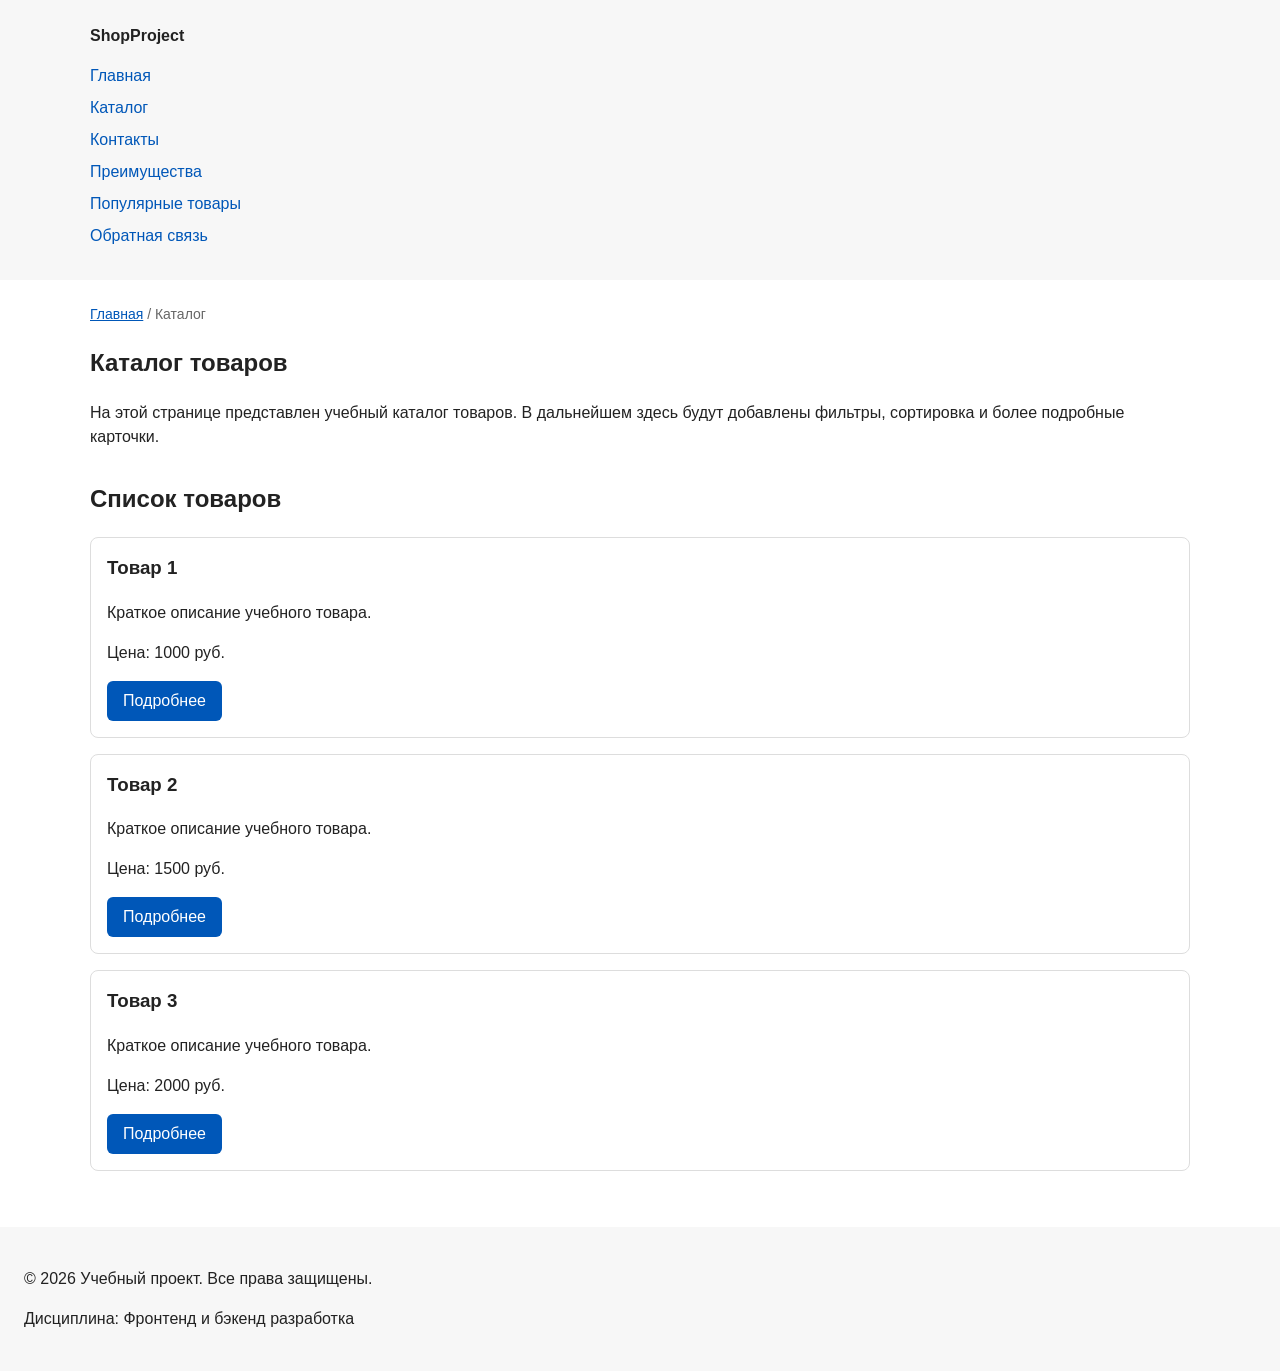
==== catalog.html @ 7fdee86c "feat: add multi-page structure navigation and anchors" ====
<!DOCTYPE html>
<html lang="ru">
<head>
  <meta charset="UTF-8">
  <meta name="viewport" content="width=device-width, initial-scale=1.0">
  <meta name="description" content="Каталог товаров учебного интернет-магазина.">
  <title>Каталог товаров – Учебный интернет-магазин</title>
  <link rel="stylesheet" href="css/style.css">
</head>
<body>

  <header>
    <div class="site-header">
      <a class="site-logo" href="index.html">ShopProject</a>

      <nav class="site-nav" aria-label="Основная навигация">
        <ul class="site-nav__list">
          <li><a href="index.html">Главная</a></li>
          <li><a href="catalog.html">Каталог</a></li>
          <li><a href="contacts.html">Контакты</a></li>
          <li><a href="index.html#advantages">Преимущества</a></li>
          <li><a href="index.html#popular">Популярные товары</a></li>
          <li><a href="index.html#contacts">Обратная связь</a></li>
        </ul>
      </nav>
    </div>
  </header>

  <main>

    <nav class="breadcrumbs" aria-label="Хлебные крошки">
      <a href="index.html">Главная</a>
      <span>Каталог</span>
    </nav>

    <section class="section">
      <h1>Каталог товаров</h1>
      <p>
        На этой странице представлен учебный каталог товаров.
        В дальнейшем здесь будут добавлены фильтры, сортировка и более
        подробные карточки.
      </p>
    </section>

    <section class="section">
      <h2>Список товаров</h2>

      <article class="product-card">
        <h3>Товар 1</h3>
        <p>Краткое описание учебного товара.</p>
        <p>Цена: 1000 руб.</p>
        <a class="button" href="index.html#popular">Подробнее</a>
      </article>

      <article class="product-card">
        <h3>Товар 2</h3>
        <p>Краткое описание учебного товара.</p>
        <p>Цена: 1500 руб.</p>
        <a class="button" href="index.html#popular">Подробнее</a>
      </article>

      <article class="product-card">
        <h3>Товар 3</h3>
        <p>Краткое описание учебного товара.</p>
        <p>Цена: 2000 руб.</p>
        <a class="button" href="index.html#popular">Подробнее</a>
      </article>
    </section>

  </main>

  <footer>
    <p>&copy; 2026 Учебный проект. Все права защищены.</p>
    <p>Дисциплина: Фронтенд и бэкенд разработка</p>
  </footer>

</body>
</html>
---- css/style.css ----
html {
  scroll-behavior: smooth;
}

/* ===================================
   1. Переменные проекта
   =================================== */

:root {
  /* Основные цвета проекта */
  --color-bg: #ffffff;
  --color-text: #222222;
  --color-muted: #666666;
  --color-primary: #0057b8;
  --color-primary-dark: #003f86;
  --color-border: #dddddd;
  --color-surface: #f7f7f7;
  --color-surface-accent: #eef5ff;
  --color-danger: #b00020;
  --color-success: #168a2f;
  --color-success-bg: #eefaf0;
  --color-white: #ffffff;

  /* Отступы */
  --space-xs: 4px;
  --space-sm: 8px;
  --space-md: 16px;
  --space-lg: 24px;
  --space-xl: 32px;

  /* Скругления */
  --radius-sm: 6px;
  --radius-md: 8px;
  --radius-lg: 12px;

  /* Размеры */
  --container-width: 1100px;
}

/* ===================================
   2. Базовые стили
   =================================== */

* {
  box-sizing: border-box;
}

body {
  margin: 0;
  font-family: Arial, sans-serif;
  line-height: 1.5;
  color: var(--color-text);
  background-color: var(--color-bg);
}

header,
main,
footer {
  padding: var(--space-lg);
}

header {
  background-color: var(--color-surface);
}

footer {
  background-color: var(--color-surface);
}

/* ===================================
   3. Общие элементы интерфейса
   =================================== */

a {
  color: var(--color-primary);
}

a:hover {
  color: var(--color-primary-dark);
}

a:focus-visible {
  outline: 2px solid var(--color-primary);
  outline-offset: 3px;
}

.button {
  display: inline-block;
  padding: var(--space-sm) var(--space-md);
  color: var(--color-white);
  background-color: var(--color-primary);
  text-decoration: none;
  border: none;
  border-radius: var(--radius-sm);
  cursor: pointer;
}

.button:hover {
  background-color: var(--color-primary-dark);
}

.button:focus-visible {
  outline: 2px solid var(--color-primary);
  outline-offset: 3px;
}

.button:disabled {
  opacity: 0.6;
  cursor: not-allowed;
}

/* ===================================
   4. Компоненты страницы
   =================================== */

.site-header {
  max-width: var(--container-width);
  margin: 0 auto;
}

.site-logo {
  font-weight: bold;
  text-decoration: none;
  color: var(--color-text);
}

.site-nav__list {
  padding: 0;
  margin: var(--space-md) 0 0;
  list-style: none;
}

.site-nav__list li {
  margin-bottom: var(--space-sm);
}

.site-nav__list a {
  color: var(--color-primary);
  text-decoration: none;
}

.site-nav__list a:hover {
  text-decoration: underline;
}

.hero {
  max-width: var(--container-width);
  margin: 0 auto var(--space-xl);
  padding: var(--space-xl) var(--space-lg);
  background-color: var(--color-surface-accent);
  border-radius: var(--radius-lg);
}

.section {
  max-width: var(--container-width);
  margin: 0 auto var(--space-xl);
}

.section h2 {
  margin-top: 0;
}

.product-card {
  margin-bottom: var(--space-md);
  padding: var(--space-md);
  border: 1px solid var(--color-border);
  border-radius: var(--radius-md);
  background-color: var(--color-bg);
}

.product-card:hover {
  border-color: var(--color-primary);
}

.product-card h3 {
  margin-top: 0;
}

.aside-info {
  max-width: var(--container-width);
  margin: 0 auto var(--space-xl);
  padding: var(--space-md);
  border-left: 4px solid var(--color-primary);
  background-color: var(--color-surface);
}

/* ===================================
   5. Форма и модальное окно
   =================================== */

.order-dialog {
  width: min(100% - 32px, 560px);
  padding: var(--space-lg);
  border: none;
  border-radius: var(--radius-lg);
}

.order-dialog::backdrop {
  background-color: rgba(0, 0, 0, 0.5);
}

.form-field {
  margin-bottom: var(--space-md);
}

.form-field label {
  display: block;
  margin-bottom: var(--space-xs);
}

.form-field input,
.form-field select,
.form-field textarea {
  width: 100%;
  padding: 10px 12px;
  border: 1px solid var(--color-border);
  border-radius: var(--radius-sm);
  font: inherit;
}

.form-field input[type="checkbox"] {
  width: auto;
}

.form-field small {
  display: block;
  margin-top: var(--space-xs);
  color: var(--color-muted);
}

.form-field input:hover,
.form-field select:hover,
.form-field textarea:hover {
  border-color: var(--color-primary);
}

.form-field input:focus-visible,
.form-field select:focus-visible,
.form-field textarea:focus-visible,
.form-actions button:focus-visible {
  outline: 2px solid var(--color-primary);
  outline-offset: 3px;
}

[aria-invalid="true"] {
  border-color: var(--color-danger);
}

.form-actions {
  display: flex;
  gap: 12px;
  margin-top: var(--space-lg);
}

.success-message {
  max-width: var(--container-width);
  margin: var(--space-lg) auto;
  padding: var(--space-md);
  border-left: 4px solid var(--color-success);
  background-color: var(--color-success-bg);
}

/* ===================================
   6. Хлебные крошки и навигационные элементы
   =================================== */

.breadcrumbs {
  max-width: var(--container-width);
  margin: 0 auto var(--space-md);
  font-size: 14px;
  color: var(--color-muted);
}

.breadcrumbs a {
  color: var(--color-primary);
}

.breadcrumbs span::before {
  content: " / ";
  color: var(--color-muted);
}

:target {
  outline: 2px dashed var(--color-primary);
  outline-offset: 4px;
}
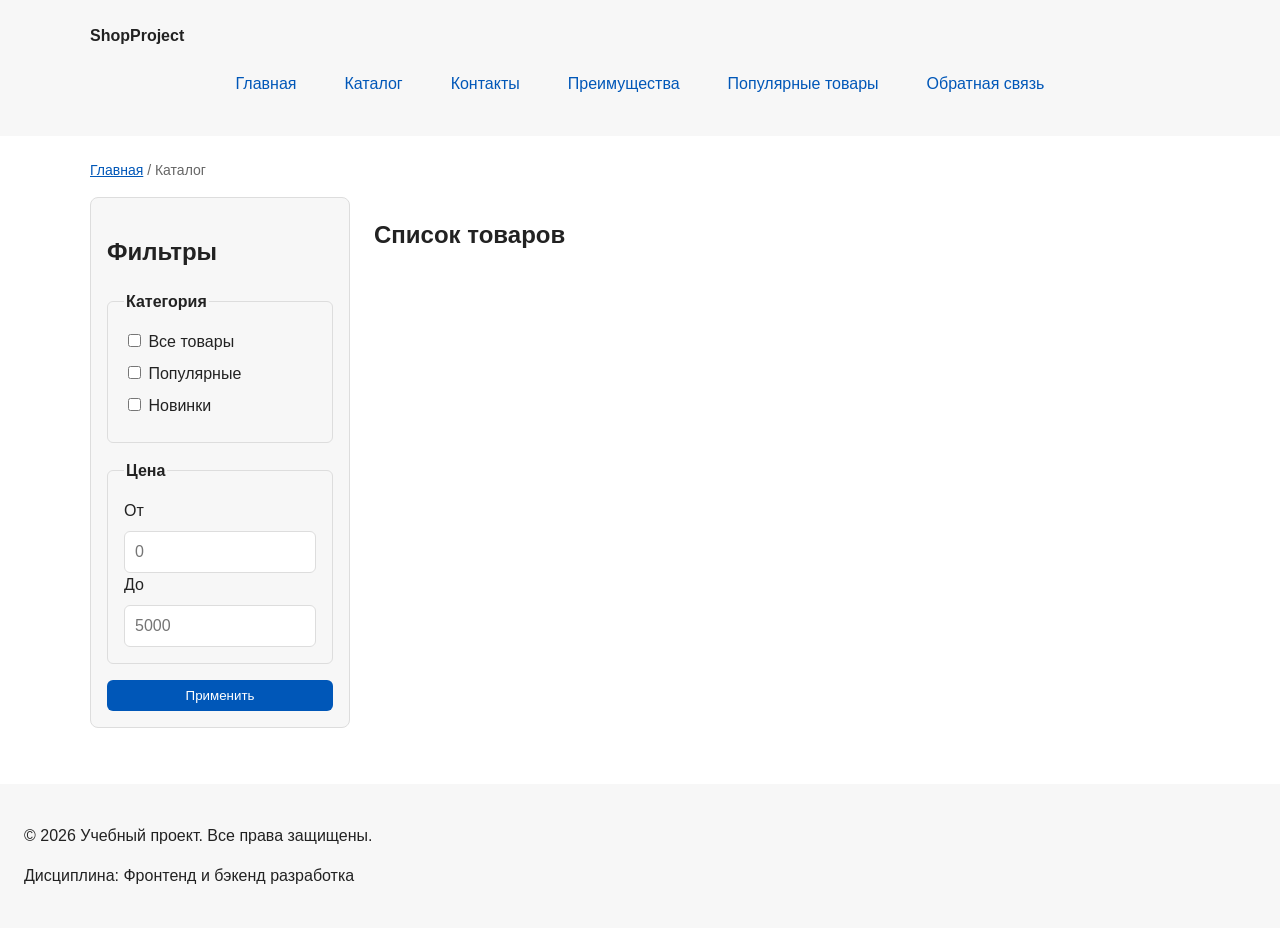
==== commit afeb9a21: "feat: add flex navigation and grid catalog layout" ====
--- a/catalog.html
+++ b/catalog.html
@@ -33,39 +33,55 @@
       <span>Каталог</span>
     </nav>
 
-    <section class="section">
-      <h1>Каталог товаров</h1>
-      <p>
-        На этой странице представлен учебный каталог товаров.
-        В дальнейшем здесь будут добавлены фильтры, сортировка и более
-        подробные карточки.
-      </p>
-    </section>
+    <section class="catalog-layout">
 
-    <section class="section">
-      <h2>Список товаров</h2>
+  <aside class="catalog-filters">
+    <h2>Фильтры</h2>
 
-      <article class="product-card">
-        <h3>Товар 1</h3>
-        <p>Краткое описание учебного товара.</p>
-        <p>Цена: 1000 руб.</p>
-        <a class="button" href="index.html#popular">Подробнее</a>
-      </article>
+    <form class="filters-form" action="#" method="get">
 
-      <article class="product-card">
-        <h3>Товар 2</h3>
-        <p>Краткое описание учебного товара.</p>
-        <p>Цена: 1500 руб.</p>
-        <a class="button" href="index.html#popular">Подробнее</a>
-      </article>
+      <fieldset>
+        <legend>Категория</legend>
 
-      <article class="product-card">
-        <h3>Товар 3</h3>
-        <p>Краткое описание учебного товара.</p>
-        <p>Цена: 2000 руб.</p>
-        <a class="button" href="index.html#popular">Подробнее</a>
-      </article>
-    </section>
+        <label>
+          <input type="checkbox" name="category" value="all">
+          Все товары
+        </label>
+
+        <label>
+          <input type="checkbox" name="category" value="popular">
+          Популярные
+        </label>
+
+        <label>
+          <input type="checkbox" name="category" value="new">
+          Новинки
+        </label>
+      </fieldset>
+
+      <fieldset>
+        <legend>Цена</legend>
+
+        <label for="price-from">От</label>
+        <input id="price-from" name="price-from" type="number" min="0" placeholder="0">
+
+        <label for="price-to">До</label>
+        <input id="price-to" name="price-to" type="number" min="0" placeholder="5000">
+      </fieldset>
+
+      <button class="button" type="submit">Применить</button>
+    </form>
+  </aside>
+
+  <section class="catalog-products">
+    <h2>Список товаров</h2>
+
+    <div class="products-grid">
+      <!-- Карточки товаров -->
+    </div>
+  </section>
+
+</section>
 
   </main>
 
--- a/css/style.css
+++ b/css/style.css
@@ -125,6 +125,11 @@
 }
 
 .site-nav__list {
+  display: flex;
+  flex-wrap: wrap;
+  justify-content: center;
+  align-items: center;
+  gap: var(--space-md);
   padding: 0;
   margin: var(--space-md) 0 0;
   list-style: none;
@@ -135,8 +140,16 @@
 }
 
 .site-nav__list a {
+  display: inline-block;
+  padding: var(--space-sm) var(--space-md);
   color: var(--color-primary);
   text-decoration: none;
+  border-radius: var(--radius-sm);
+}
+
+.site-nav__list a:hover {
+  color: var(--color-white);
+  background-color: var(--color-primary);
 }
 
 .site-nav__list a:hover {
@@ -161,13 +174,21 @@
 }
 
 .product-card {
-  margin-bottom: var(--space-md);
+  display: flex;
+  flex-direction: column;
+  gap: var(--space-sm);
+  margin-bottom: 0;
   padding: var(--space-md);
   border: 1px solid var(--color-border);
   border-radius: var(--radius-md);
   background-color: var(--color-bg);
 }
 
+.product-card .button {
+  margin-top: auto;
+  align-self: flex-start;
+}
+
 .product-card:hover {
   border-color: var(--color-primary);
 }
@@ -182,6 +203,62 @@
   padding: var(--space-md);
   border-left: 4px solid var(--color-primary);
   background-color: var(--color-surface);
+}
+
+.products-grid {
+  display: grid;
+  grid-template-columns: repeat(3, 1fr);
+  gap: var(--space-lg);
+}
+
+.catalog-layout {
+  max-width: var(--container-width);
+  margin: 0 auto var(--space-xl);
+  display: grid;
+  grid-template-columns: 260px 1fr;
+  grid-template-areas: "filters products";
+  gap: var(--space-lg);
+}
+
+.catalog-filters {
+  grid-area: filters;
+  padding: var(--space-md);
+  border: 1px solid var(--color-border);
+  border-radius: var(--radius-md);
+  background-color: var(--color-surface);
+}
+
+.catalog-products {
+  grid-area: products;
+}
+
+.filters-form {
+  display: grid;
+  gap: var(--space-md);
+}
+
+.filters-form fieldset {
+  margin: 0;
+  padding: var(--space-md);
+  border: 1px solid var(--color-border);
+  border-radius: var(--radius-sm);
+}
+
+.filters-form legend {
+  font-weight: 700;
+}
+
+.filters-form label {
+  display: block;
+  margin-bottom: var(--space-sm);
+}
+
+.filters-form input[type="number"] {
+  width: 100%;
+  padding: 8px 10px;
+  border: 1px solid var(--color-border);
+  border-radius: var(--radius-sm);
+  font: inherit;
 }
 
 /* ===================================
